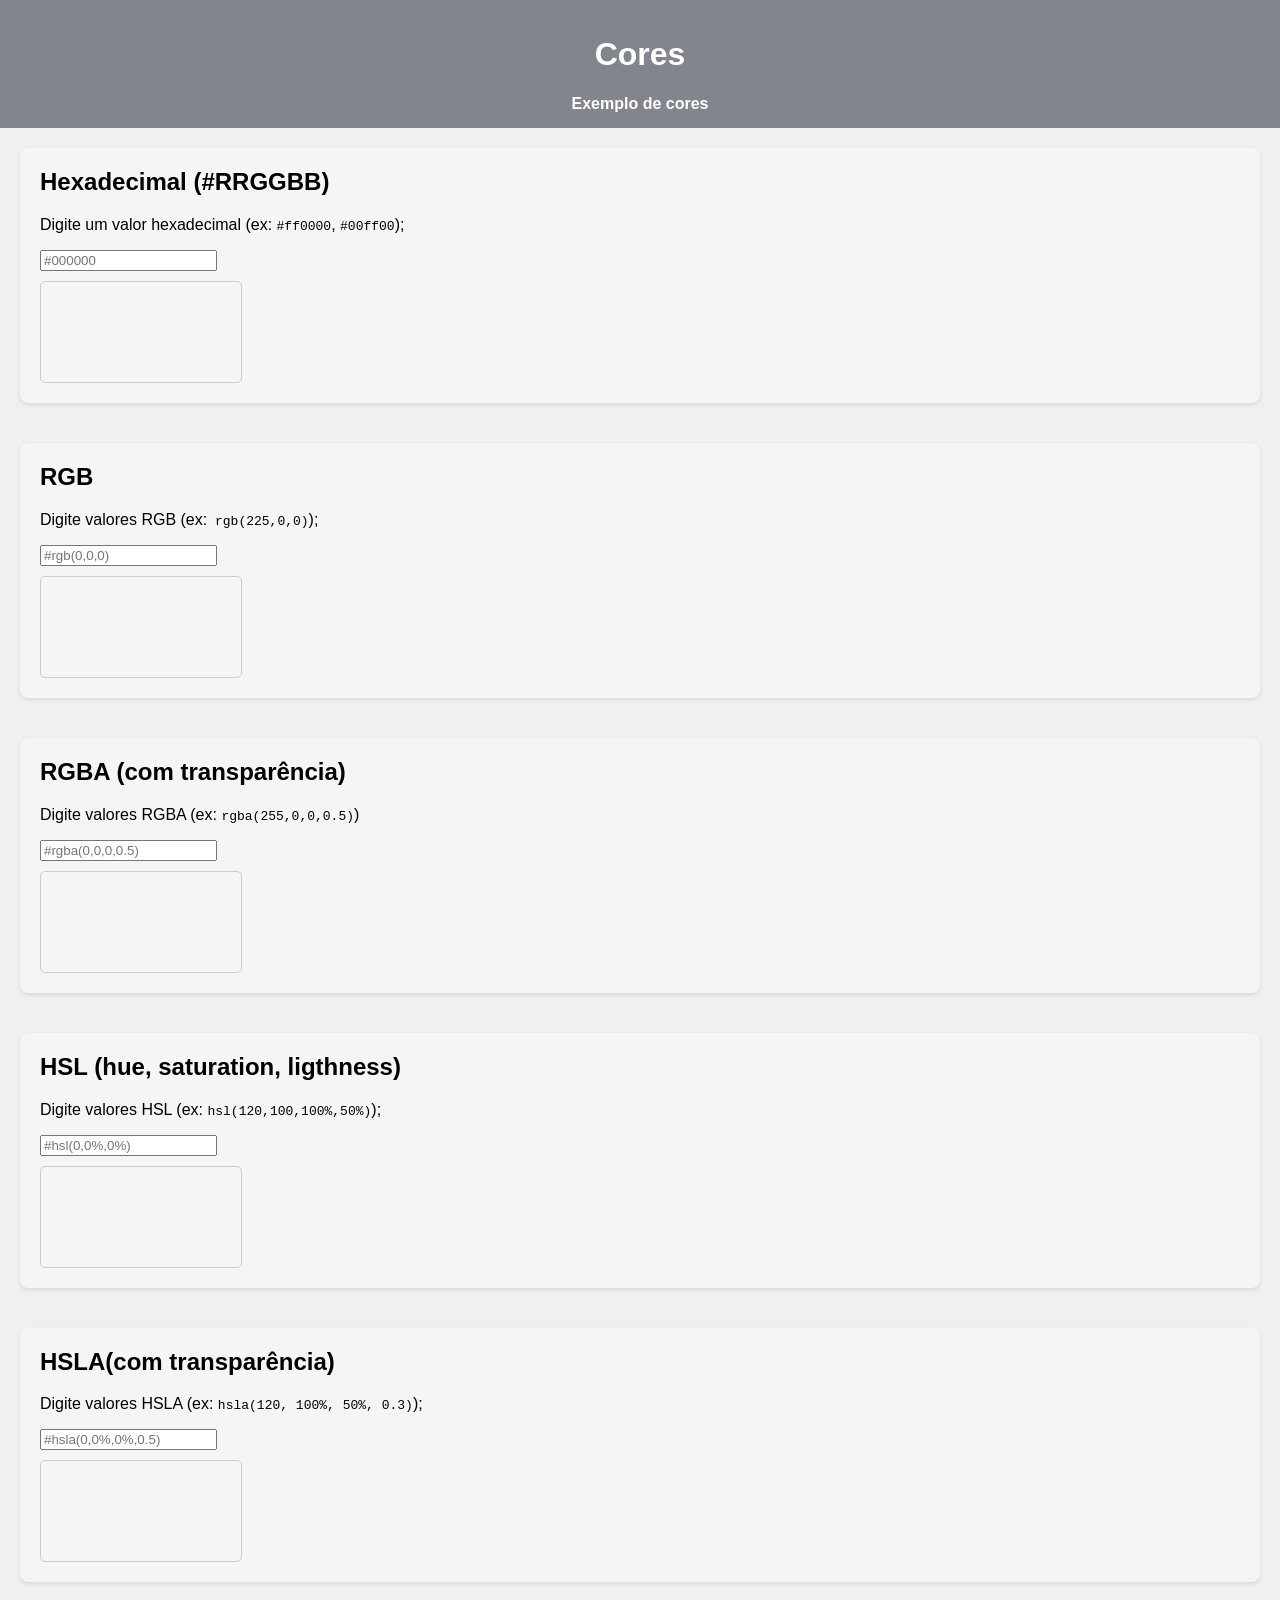
==== index.html @ 3332ab10 "primeiro commit" ====
<!DOCTYPE html>
<html lang="pt-br">

<head>
    <meta charset="UTF-8">
    <meta name="viewport" content="width=device-width, initial-scale=1.0">
    <title> Programa de cores </title>

    <style>
        body {
            font-family: Arial, Helvetica, sans-serif;
            margin: 0;
            padding: 0;
            background: #f0f0f0;

        }

        header {
            background: rgba(92, 96, 109, 0.74);
            color: white;
            padding: 15px;
            text-align: center;
        }

        nav a {
            color: white;
            margin: 0 15px;
            text-decoration: none;
            font-weight: bold;
        }

        nav a:hover {
            text-decoration: underline;
        }

        main {
            padding: 20px;
        }

        section {
            margin-bottom: 40px;
            background: whitesmoke;
            padding: 20px;
            border-radius: 8px;
            box-shadow: 0 2px 4px rgba(0, 0, 0, 0.1);
        }

        h2 {
            margin-top: 0;
        }

        .caixa {
            width: 200px;
            height: 100px;
            margin-top: 10px;
            border: 1px solid #ccc;
            border-radius: 5px;    
        }

        .input {
            display: block;
            margin-top: 10px;
            padding: 5px;
            width: 200px;
        }
    </style>

</head>

<body>
    <header>
        <h1> Cores </h1>
        <nav>
            <a href="">Exemplo de cores</a>
        </nav>
    </header>
    <main>
        <!-- Hex -->
        <section>
            <h2> Hexadecimal (#RRGGBB)</h2>
            <p> Digite um valor hexadecimal (ex: <code>#ff0000</code>, <code> #00ff00</code>);</p>
            <input type="text" id="hexInput" placeholder="#000000">
            <div class="caixa" id="hexBox"></div>
        </section>

        <!-- RGB -->
        <section>
            <h2>
                RGB
            </h2>
            <p> Digite valores RGB (ex:<code> rgb(225,0,0)</code>);</p>
            <input type="text" id="rgbInput" placeholder="#rgb(0,0,0)">
            <div class="caixa" id="rgbBox"></div>
        </section>

        <!-- RGBA -->

        <section>
            <h2> RGBA (com transparência)</h2>
            <p> Digite valores RGBA (ex: <code>rgba(255,0,0,0.5)</code>)</p>
            <input type="text" id="rgbaInput" placeholder="#rgba(0,0,0,0.5)">
            <div class="caixa" id="rgbaBox"></div>
        </section>

        <!-- HSL -->
        <section>
            <h2>HSL (hue, saturation, ligthness)</h2>
            <p> Digite valores HSL (ex: <code>hsl(120,100,100%,50%)</code>);</p>
            <input type="text" id="hslInput" placeholder="#hsl(0,0%,0%)">
            <div class="caixa" id="hslBox"></div>
        </section>
        <!-- HSLA -->
        <section>
            <h2> HSLA(com transparência) </h2>
            <p> Digite valores HSLA (ex: <code> hsla(120, 100%, 50%, 0.3)</code>);</p>
            <input type="text" id="hslaInput" placeholder="#hsla(0,0%,0%,0.5)">
            <div class="caixa" id="hsla"></div>
        </section>

        </section>
    </main>
</body>

</html>
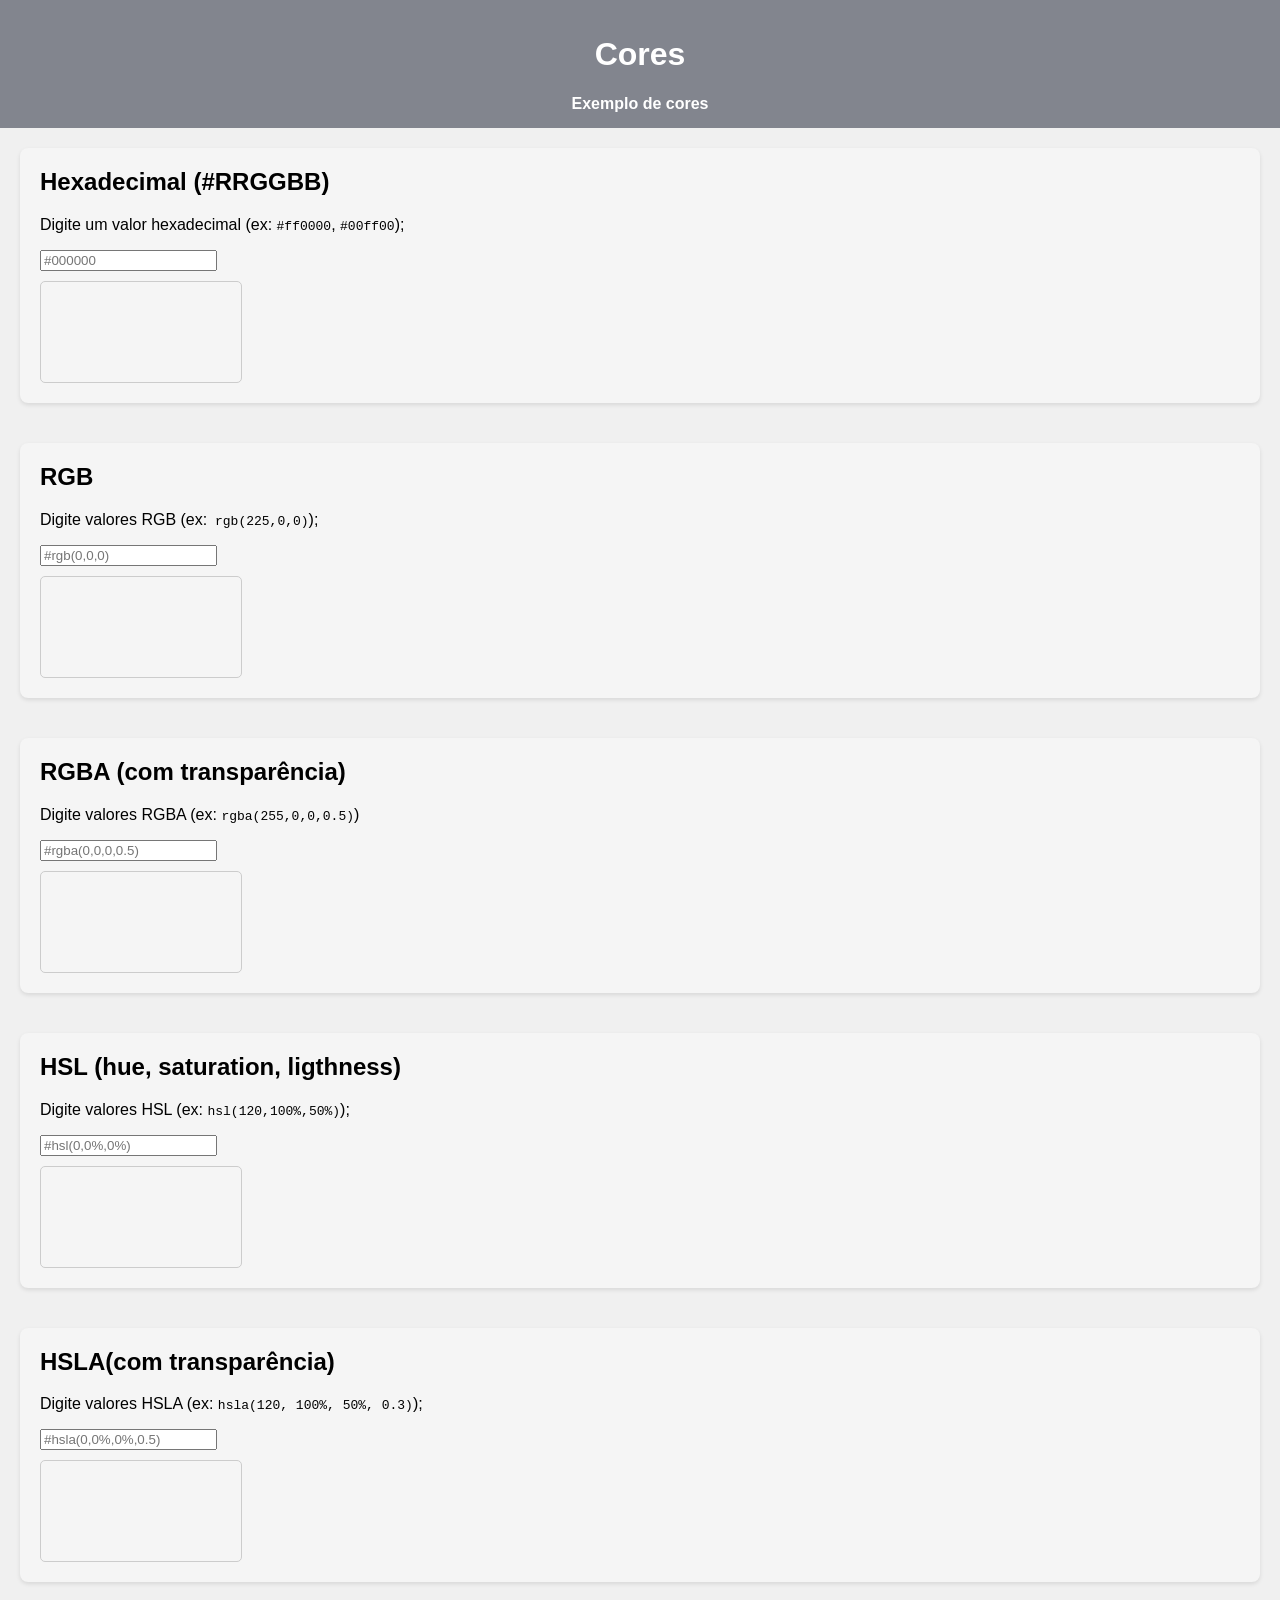
==== commit 256c197f: "adicionei script" ====
--- a/index.html
+++ b/index.html
@@ -105,7 +105,7 @@
         <!-- HSL -->
         <section>
             <h2>HSL (hue, saturation, ligthness)</h2>
-            <p> Digite valores HSL (ex: <code>hsl(120,100,100%,50%)</code>);</p>
+            <p> Digite valores HSL (ex: <code>hsl(120,100%,50%)</code>);</p>
             <input type="text" id="hslInput" placeholder="#hsl(0,0%,0%)">
             <div class="caixa" id="hslBox"></div>
         </section>
@@ -119,6 +119,40 @@
 
         </section>
     </main>
+
+    <script>
+        /* começa o JS dentro da página */
+        /* procura no html o elemento que tem o id "hexInput" */
+        document.getElementById("hexInput")
+
+        /* Adiciona um evento no input */
+        /* Input acontece sempre que o usuário muda o texto do campo */
+        .addEventListener("input", function() {
+            /* procura a caixa que tem o id "hexBox" */
+        document.getElementById("hexBox").style.backgroundColor = this.value;
+        });
+        /* This value é o texto digitado no input atual */
+        /* procura no html o campo com id "rgbInput" */
+        document.getElementById("rgbInput").addEventListener("input", function() {
+            document.getElementById("rgbBox").style.backgroundColor = this.value;
+        });
+
+        document.getElementById("rgbaInput").addEventListener("input", function() {
+            document.getElementById("rgbaBox").style.backgroundColor = this.value;
+        });
+
+        document.getElementById("hslInput").addEventListener("input", function(){
+            document.getElementById("hslBox").style.backgroundColor = this.value;
+        });
+
+        document.getElementById("hslaInput").addEventListener("input", function() {
+            document.getElementById("hsla").style.backgroundColor = this.value;
+        });
+
+        
+
+
+    </script>
 </body>
 
 </html>
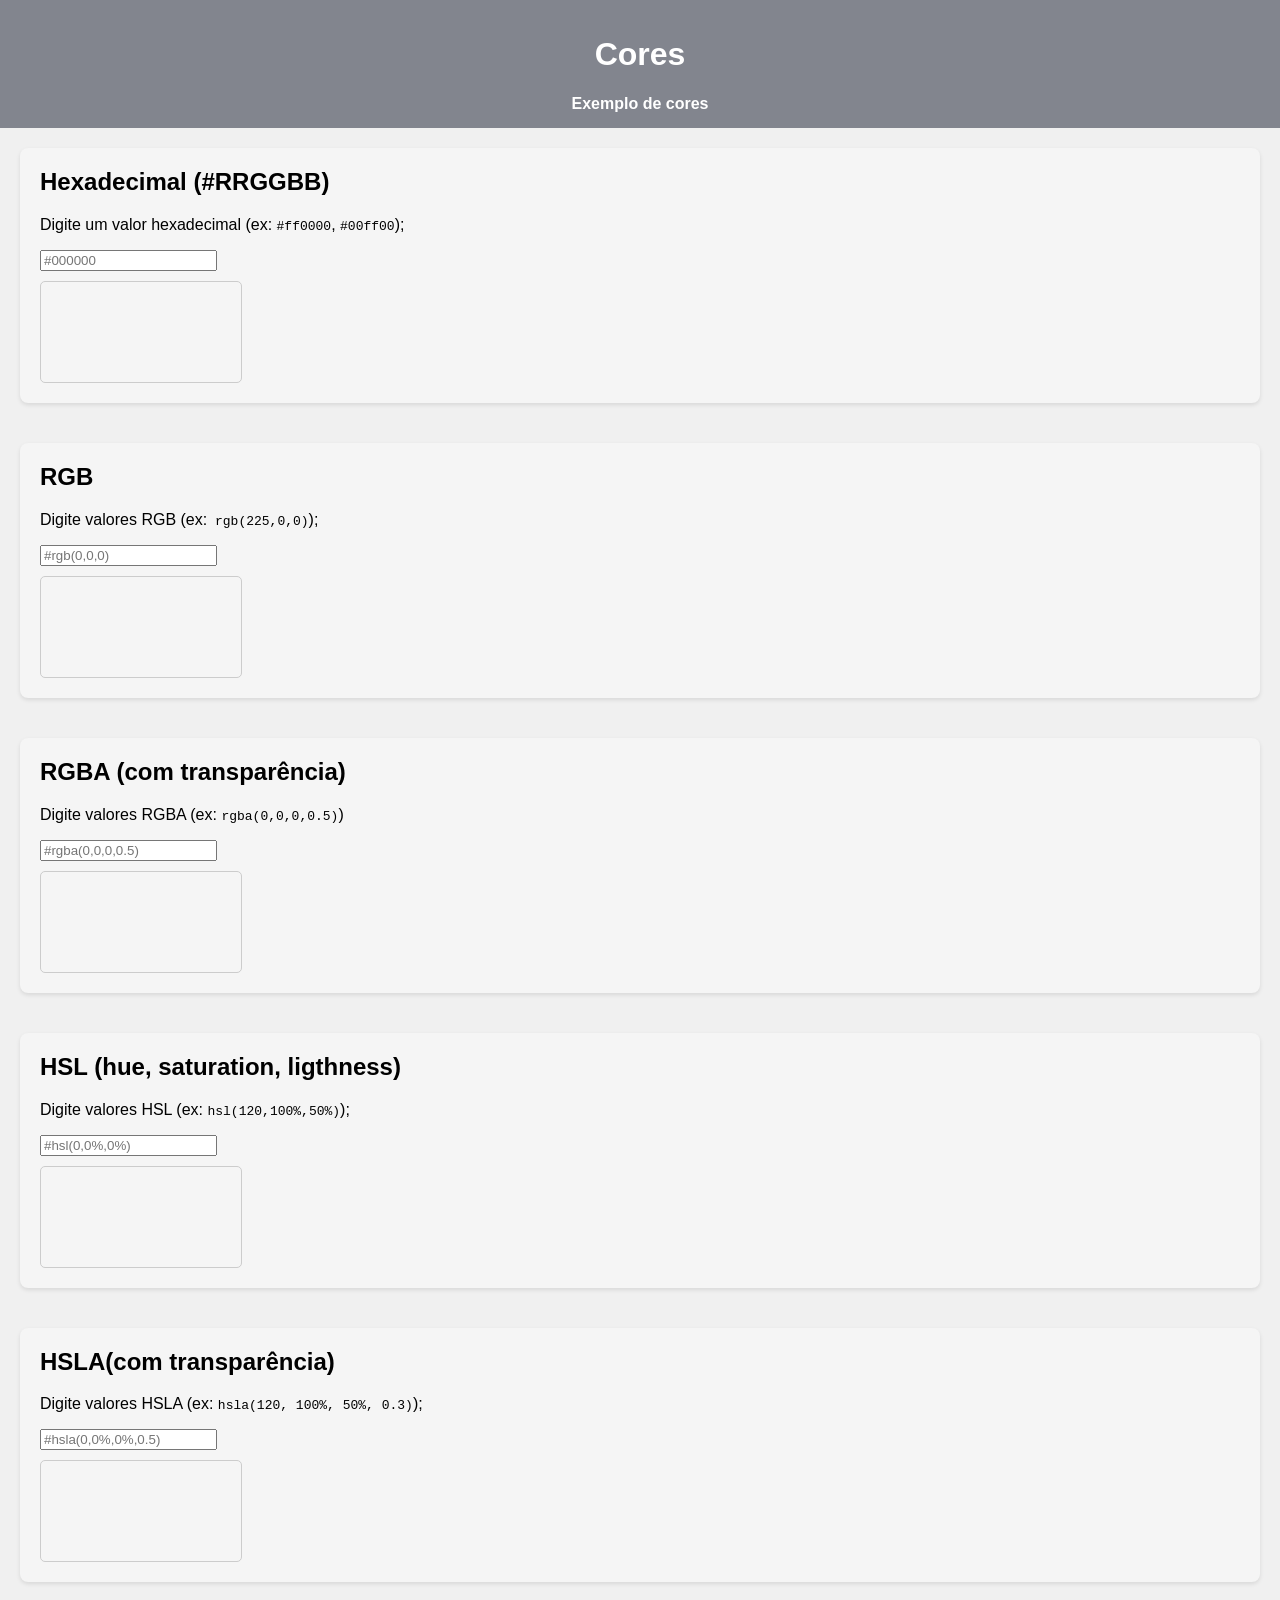
==== commit 2920231b: "add: novo arquivo" ====
--- a/index.html
+++ b/index.html
@@ -71,9 +71,10 @@
     <header>
         <h1> Cores </h1>
         <nav>
-            <a href="">Exemplo de cores</a>
+            <a href="#main">Exemplo de cores</a>
         </nav>
     </header>
+
     <main>
         <!-- Hex -->
         <section>
@@ -97,7 +98,7 @@
 
         <section>
             <h2> RGBA (com transparência)</h2>
-            <p> Digite valores RGBA (ex: <code>rgba(255,0,0,0.5)</code>)</p>
+            <p> Digite valores RGBA (ex: <code>rgba(0,0,0,0.5)</code>)</p>
             <input type="text" id="rgbaInput" placeholder="#rgba(0,0,0,0.5)">
             <div class="caixa" id="rgbaBox"></div>
         </section>
@@ -109,6 +110,7 @@
             <input type="text" id="hslInput" placeholder="#hsl(0,0%,0%)">
             <div class="caixa" id="hslBox"></div>
         </section>
+
         <!-- HSLA -->
         <section>
             <h2> HSLA(com transparência) </h2>
@@ -117,7 +119,6 @@
             <div class="caixa" id="hsla"></div>
         </section>
 
-        </section>
     </main>
 
     <script>
@@ -148,11 +149,6 @@
         document.getElementById("hslaInput").addEventListener("input", function() {
             document.getElementById("hsla").style.backgroundColor = this.value;
         });
-
-        
-
-
     </script>
 </body>
-
 </html>
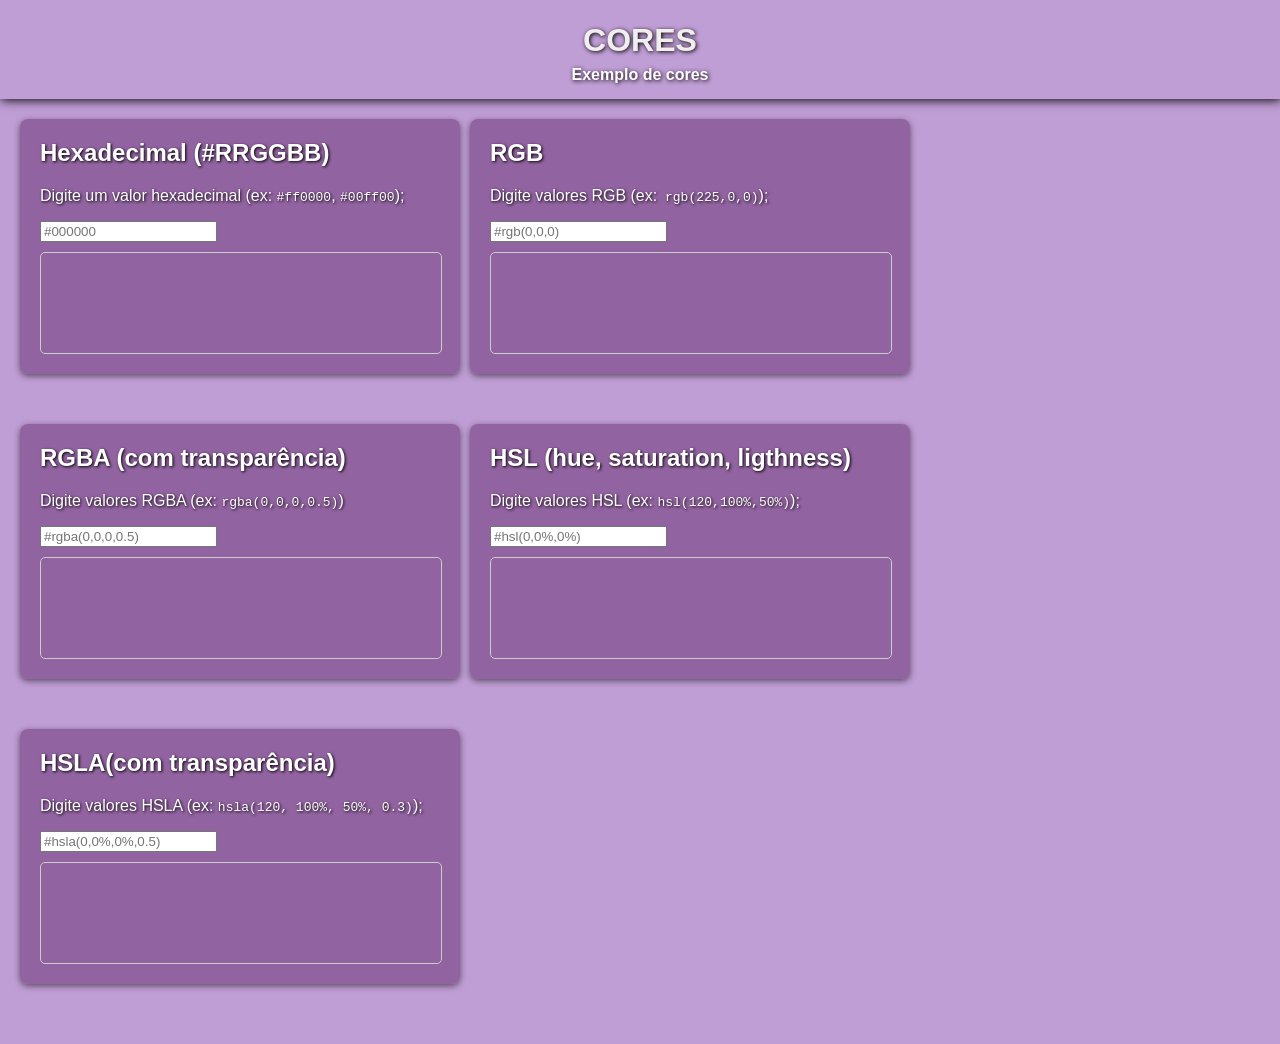
==== commit c77ed4f6: "add: estilo" ====
--- a/index.html
+++ b/index.html
@@ -11,19 +11,30 @@
             font-family: Arial, Helvetica, sans-serif;
             margin: 0;
             padding: 0;
-            background: #f0f0f0;
+            background: #5c039363;
 
         }
 
         header {
-            background: rgba(92, 96, 109, 0.74);
-            color: white;
+            /* background: rgba(109, 113, 127, 0.74); */
+            color: rgb(241, 238, 238);
             padding: 15px;
             text-align: center;
+            box-shadow: 1px 1px 10px black;
+            display: flex;
+            align-items: center;
+            justify-content: center;
+            flex-direction: column;
+            text-shadow: 1px 1px 4px black;
+        }
+
+        header h1 {
+            margin: 7px;
+
         }
 
         nav a {
-            color: white;
+            color: rgb(255, 253, 253);
             margin: 0 15px;
             text-decoration: none;
             font-weight: bold;
@@ -35,14 +46,25 @@
 
         main {
             padding: 20px;
+            display: flex;
+            flex-wrap: wrap;
+            gap: 10px;
+            width: auto;
+            height: auto;
+
         }
 
         section {
+           /*  color:#ffffff00; */
             margin-bottom: 40px;
-            background: whitesmoke;
+          background: rgba(116, 60, 126, 0.589); 
             padding: 20px;
             border-radius: 8px;
-            box-shadow: 0 2px 4px rgba(0, 0, 0, 0.1);
+            box-shadow: 0 2px 6px rgba(0, 0, 0, 0.53);
+            width:400px;
+            text-shadow: 1px 1px 3px rgb(0, 0, 0); 
+            color:#ffffff; 
+            
         }
 
         h2 {
@@ -50,11 +72,14 @@
         }
 
         .caixa {
-            width: 200px;
+
+            max-width: 400px;
+            width: 100%;
             height: 100px;
             margin-top: 10px;
             border: 1px solid #ccc;
-            border-radius: 5px;    
+            border-radius: 5px;  
+            text-shadow: 1px 1px 4px black;  
         }
 
         .input {
@@ -69,9 +94,9 @@
 
 <body>
     <header>
-        <h1> Cores </h1>
+        <h1> CORES </h1>
         <nav>
-            <a href="#main">Exemplo de cores</a>
+            <a href="cores.html">Exemplo de cores</a>
         </nav>
     </header>
 
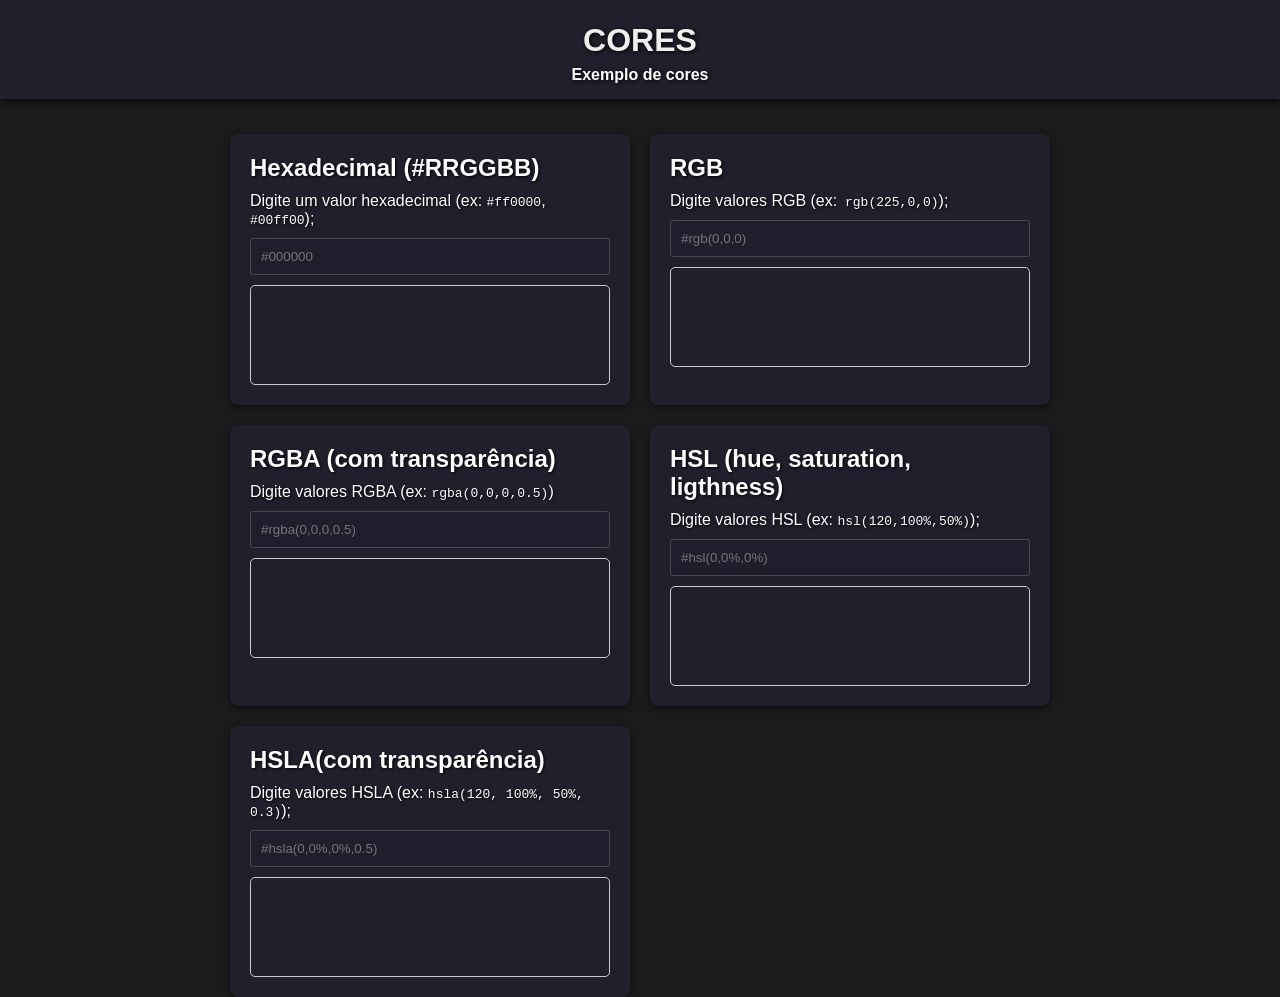
==== commit e7a3e614: "melhorei o estilo" ====
--- a/index.html
+++ b/index.html
@@ -4,92 +4,9 @@
 <head>
     <meta charset="UTF-8">
     <meta name="viewport" content="width=device-width, initial-scale=1.0">
-    <title> Programa de cores </title>
-
-    <style>
-        body {
-            font-family: Arial, Helvetica, sans-serif;
-            margin: 0;
-            padding: 0;
-            background: #5c039363;
-
-        }
-
-        header {
-            /* background: rgba(109, 113, 127, 0.74); */
-            color: rgb(241, 238, 238);
-            padding: 15px;
-            text-align: center;
-            box-shadow: 1px 1px 10px black;
-            display: flex;
-            align-items: center;
-            justify-content: center;
-            flex-direction: column;
-            text-shadow: 1px 1px 4px black;
-        }
-
-        header h1 {
-            margin: 7px;
-
-        }
-
-        nav a {
-            color: rgb(255, 253, 253);
-            margin: 0 15px;
-            text-decoration: none;
-            font-weight: bold;
-        }
-
-        nav a:hover {
-            text-decoration: underline;
-        }
-
-        main {
-            padding: 20px;
-            display: flex;
-            flex-wrap: wrap;
-            gap: 10px;
-            width: auto;
-            height: auto;
-
-        }
-
-        section {
-           /*  color:#ffffff00; */
-            margin-bottom: 40px;
-          background: rgba(116, 60, 126, 0.589); 
-            padding: 20px;
-            border-radius: 8px;
-            box-shadow: 0 2px 6px rgba(0, 0, 0, 0.53);
-            width:400px;
-            text-shadow: 1px 1px 3px rgb(0, 0, 0); 
-            color:#ffffff; 
-            
-        }
-
-        h2 {
-            margin-top: 0;
-        }
-
-        .caixa {
-
-            max-width: 400px;
-            width: 100%;
-            height: 100px;
-            margin-top: 10px;
-            border: 1px solid #ccc;
-            border-radius: 5px;  
-            text-shadow: 1px 1px 4px black;  
-        }
-
-        .input {
-            display: block;
-            margin-top: 10px;
-            padding: 5px;
-            width: 200px;
-        }
-    </style>
-
+    <title> Programa de Cores </title>
+    <link rel="shortcut icon" href="https://img.icons8.com/fluency/96/color-wheel-2.png" type="image/x-icon">
+    <link rel="stylesheet" href="styleIndex.css">
 </head>
 
 <body>
@@ -101,7 +18,8 @@
     </header>
 
     <main>
-        <!-- Hex -->
+       <div class="container">
+         <!-- Hex -->
         <section>
             <h2> Hexadecimal (#RRGGBB)</h2>
             <p> Digite um valor hexadecimal (ex: <code>#ff0000</code>, <code> #00ff00</code>);</p>
@@ -129,7 +47,7 @@
         </section>
 
         <!-- HSL -->
-        <section>
+            <section>
             <h2>HSL (hue, saturation, ligthness)</h2>
             <p> Digite valores HSL (ex: <code>hsl(120,100%,50%)</code>);</p>
             <input type="text" id="hslInput" placeholder="#hsl(0,0%,0%)">
@@ -143,7 +61,7 @@
             <input type="text" id="hslaInput" placeholder="#hsla(0,0%,0%,0.5)">
             <div class="caixa" id="hsla"></div>
         </section>
-
+       </div>
     </main>
 
     <script>
--- a/styleIndex.css
+++ b/styleIndex.css
@@ -0,0 +1,116 @@
+* {
+  margin: 0;
+  padding: 0;
+  box-sizing: border-box;
+}
+
+body {
+  font-family: Arial, Helvetica, sans-serif;
+  background: rgb(27, 27, 27);
+}
+
+/* HEADER */
+
+header {
+  color: rgb(241, 238, 238);
+  background-color: rgba(77, 59, 168, 0.119);
+  padding: 15px;
+  text-align: center;
+
+  display: flex;
+  flex-direction: column;
+  align-items: center;
+  justify-content: center;
+
+  text-shadow: 1px 1px 4px black;
+  box-shadow: 1px 1px 10px black;
+}
+
+header h1 {
+  margin: 7px;
+}
+
+nav a {
+  color: white;
+  margin: 0 15px;
+  text-decoration: none;
+  font-weight: bold;
+  transition: 0.3s;
+}
+
+nav a:hover {
+  text-decoration: underline;
+}
+
+/* MAIN */
+main {
+  display: flex;
+  justify-content: center;
+  align-items: center;
+}
+/* GRID */
+
+.container {
+  margin-top: 35px;
+  display: grid;
+  grid-template-columns: repeat(auto-fit, minmax(320px, 400px));
+  gap: 20px;
+  justify-content: center;
+}
+
+/* CENTER BOTTOM ROW */
+
+section:nth-child(4) {
+  grid-column: 2;
+}
+
+/* CARDS */
+
+section {
+  background: rgba(77, 59, 168, 0.119);
+  padding: 20px;
+  border-radius: 8px;
+  color: white;
+  text-shadow: 1px 1px 3px black;
+  box-shadow: 0 2px 6px rgba(0, 0, 0, 0.53);
+  transition: 0.3s;
+}
+
+section:hover {
+  transform: translateY(-5px);
+}
+
+h2 {
+  margin-bottom: 10px;
+}
+
+/* BOX */
+
+.caixa {
+  width: 100%;
+  height: 100px;
+  margin-top: 10px;
+  border: 1px solid #ccc;
+  border-radius: 5px;
+  text-shadow: 1px 1px 4px black;
+}
+
+/* INPUT */
+
+input {
+  width: 100%;
+  margin-top: 10px;
+  padding: 10px;
+  display: block;
+  min-height: 3.5vh;
+  border: 1px solid rgba(128, 128, 128, 0.407);
+  border-radius: 3px;
+  background-color: rgba(77, 59, 168, 0.008);
+  color: white;
+  transition: 0.3s;
+}
+input:focus {
+  outline: none;
+  border: 1px solid rgba(255, 255, 255, 0.652);
+  box-shadow: 0 0 10px rgba(255, 255, 255, 0.247);
+}
